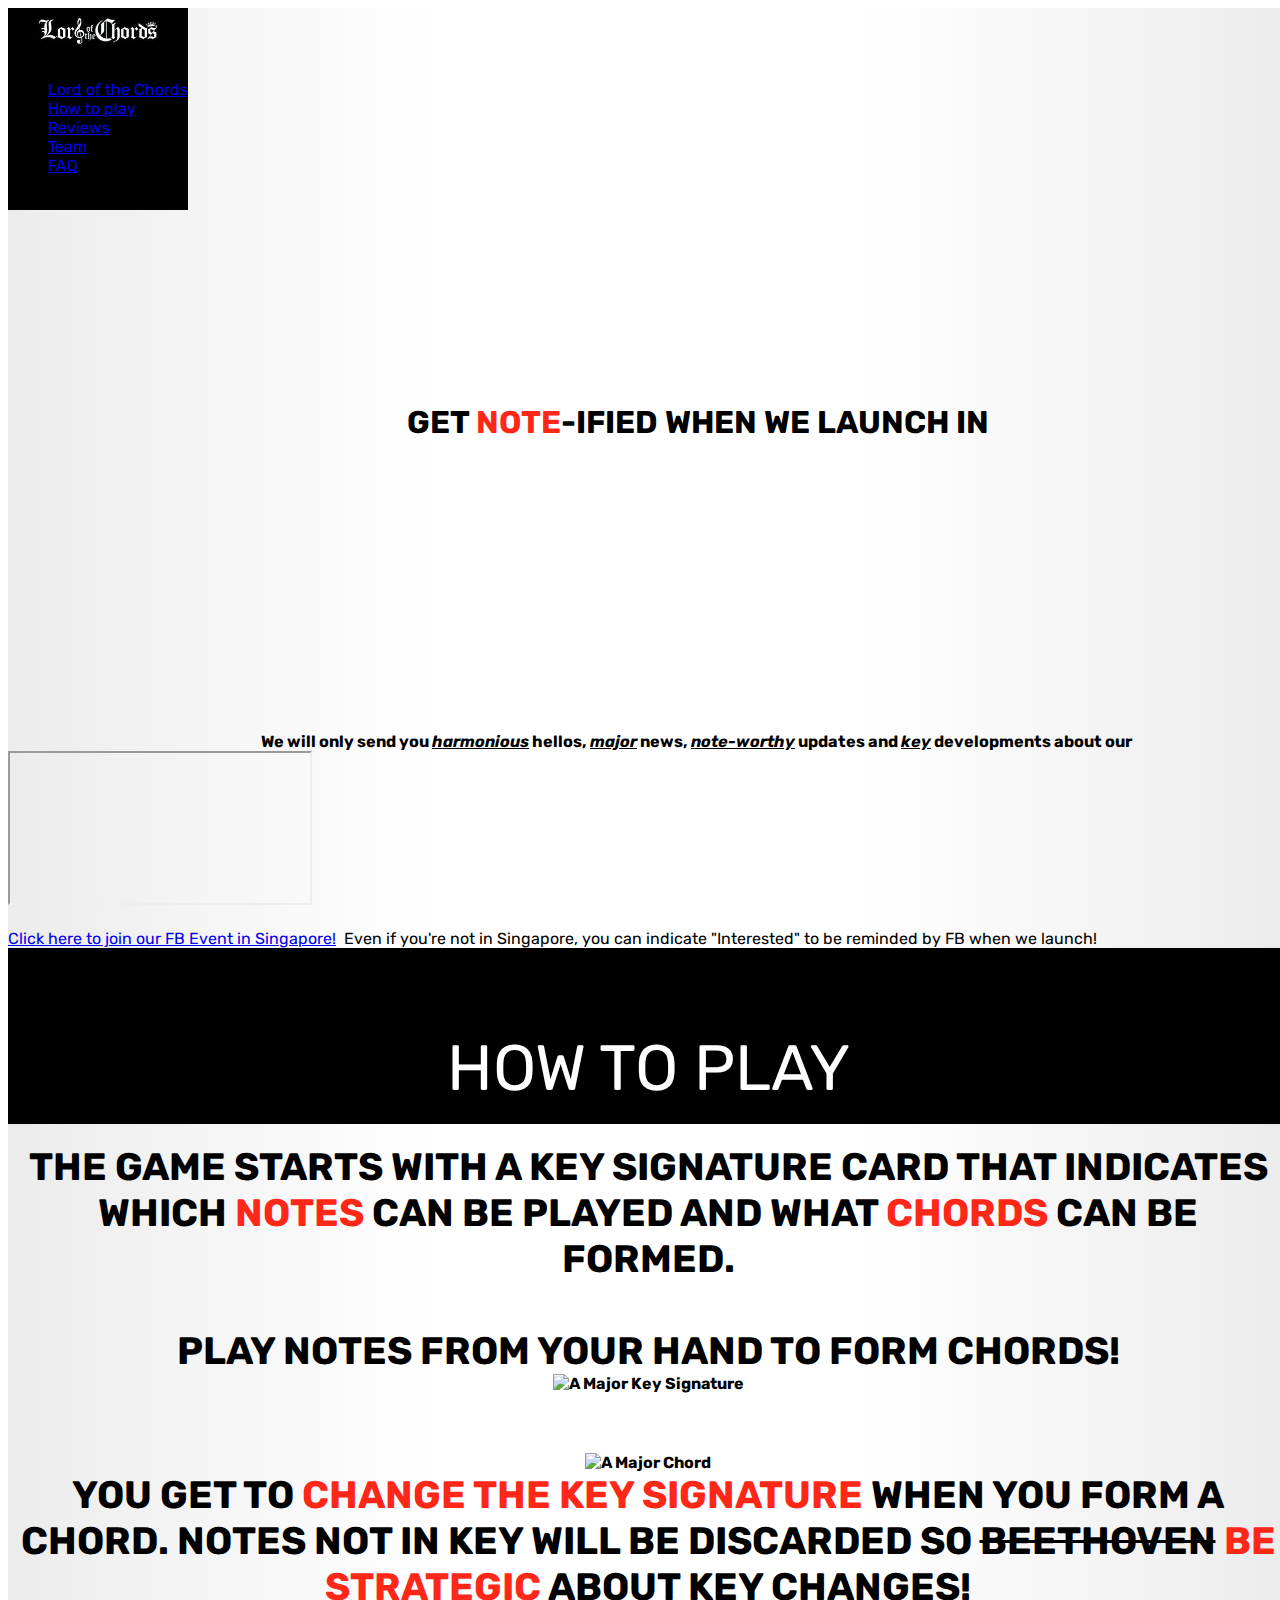
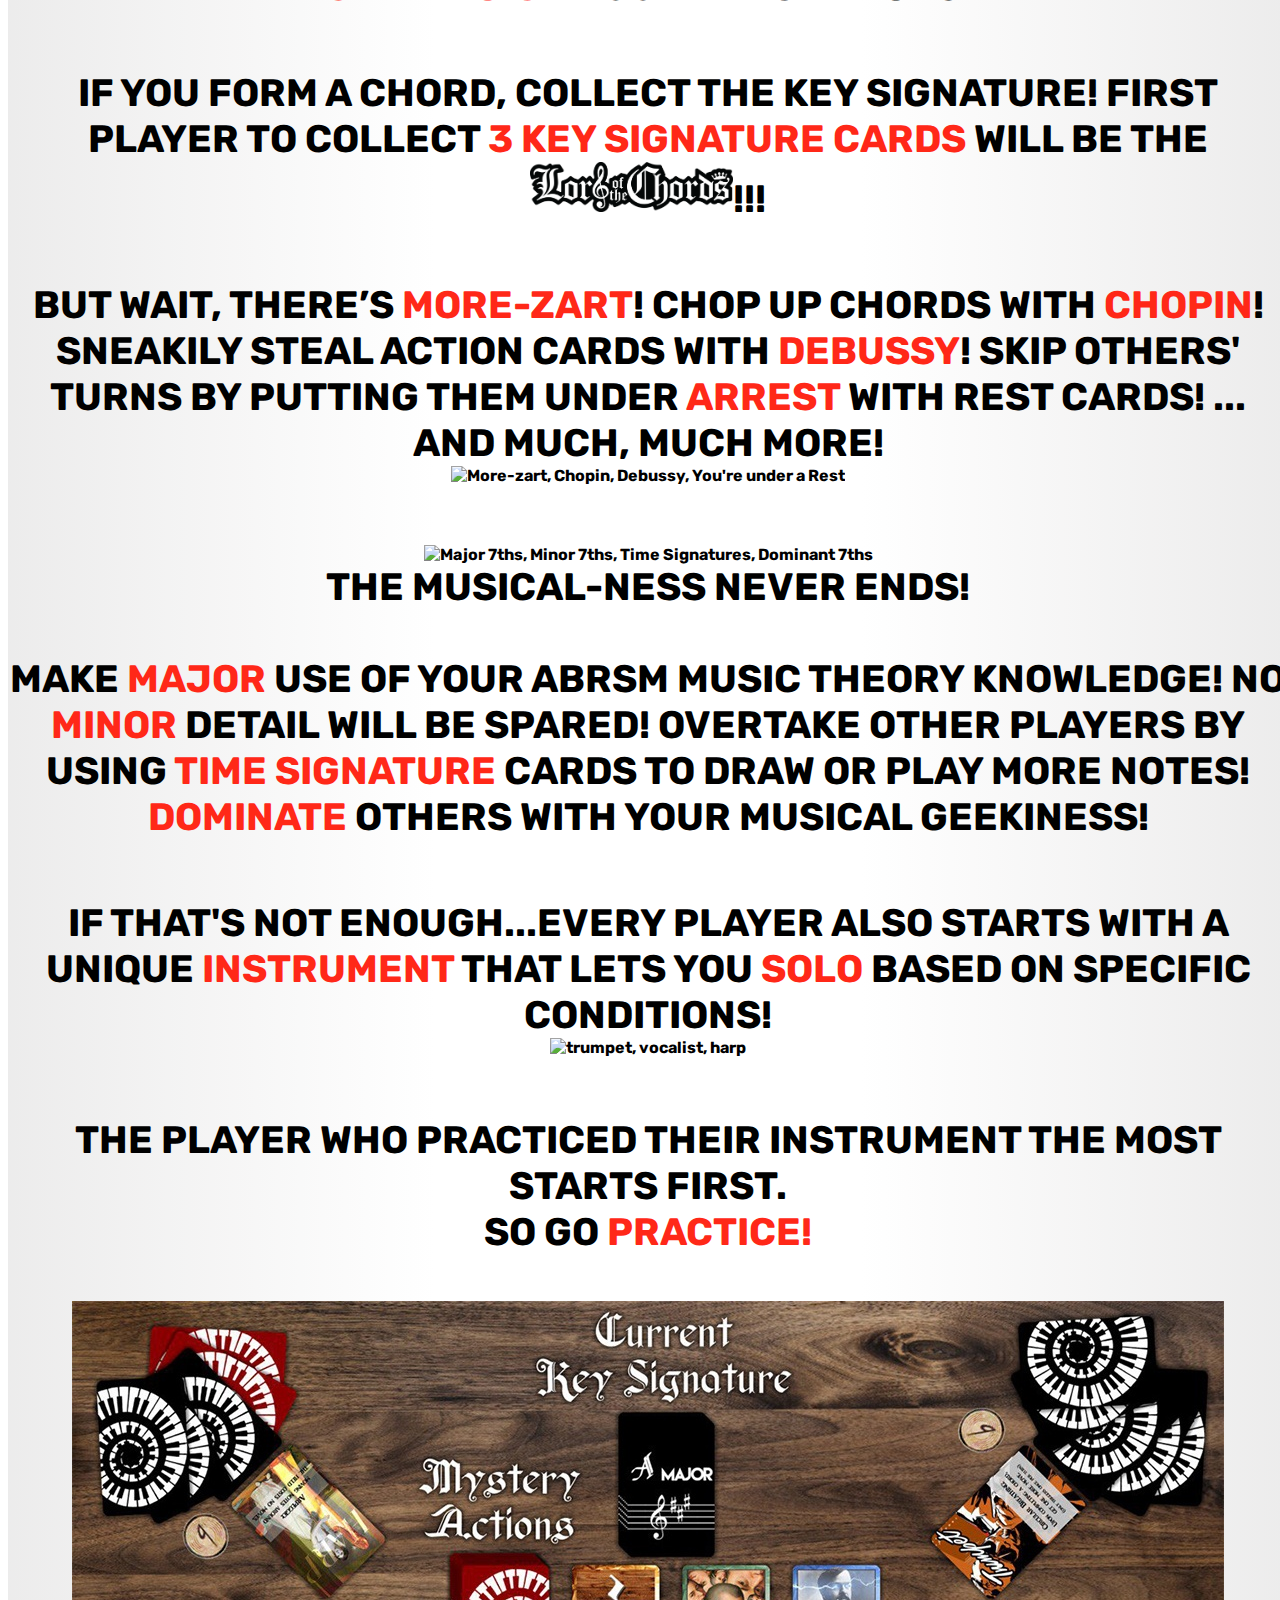
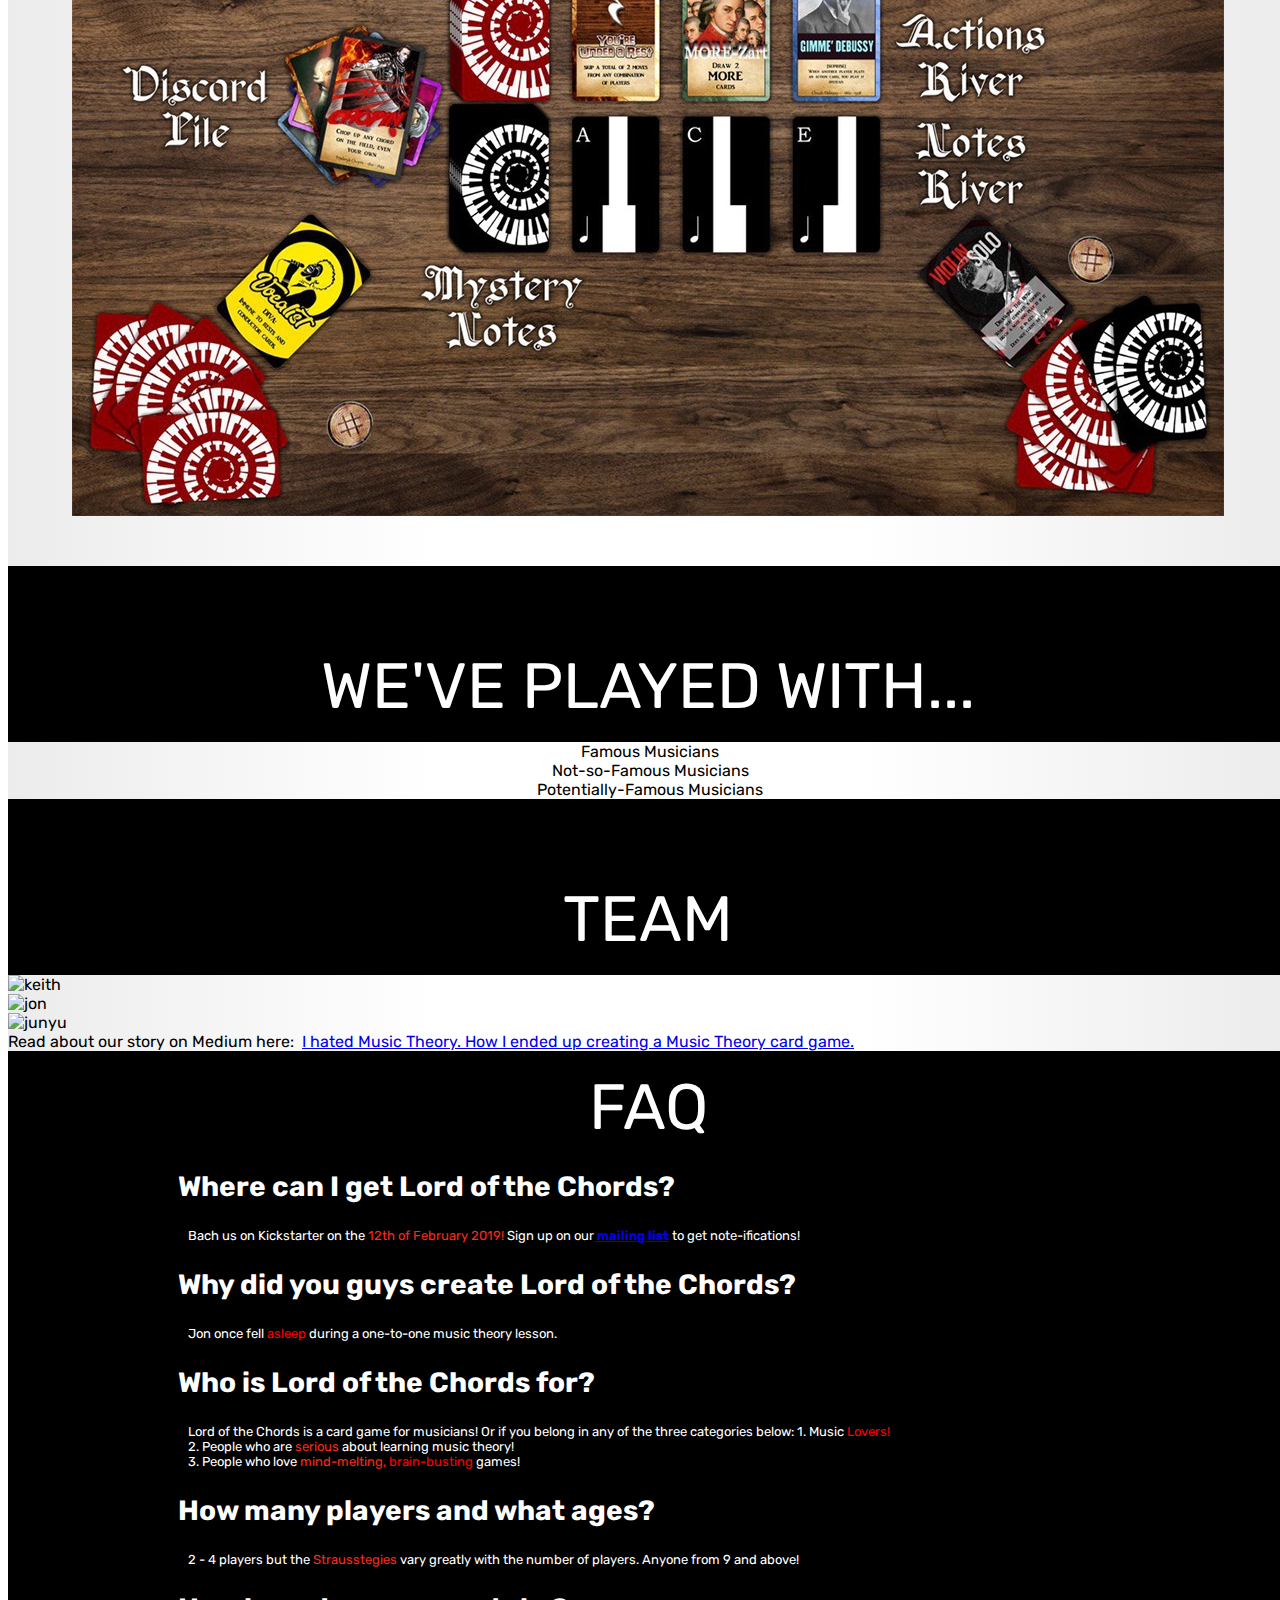
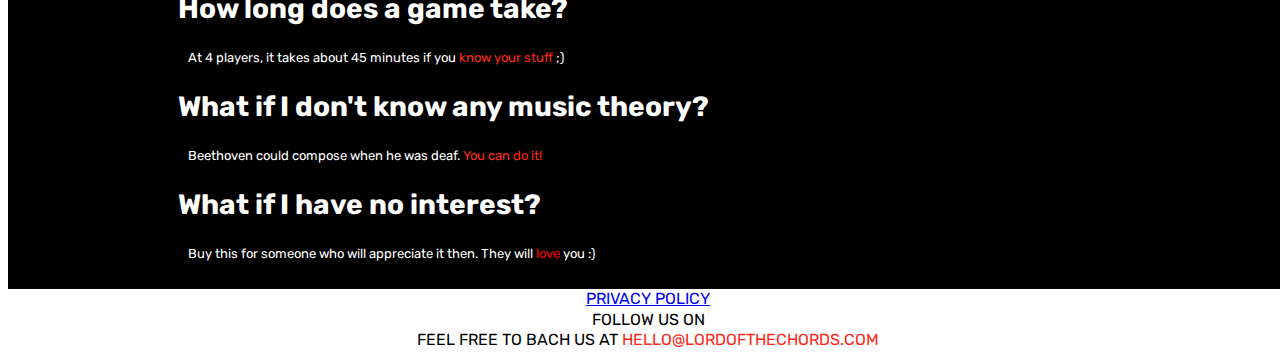
==== landingpage.html @ df42bf95 "reenabled signupform" ====
<!DOCTYPE html>
<html>
    <head>
        <meta charset="utf-8" />
        <meta name="viewport" content="width=device-width, initial-scale=1.0, user-scalable=no">
        <!-- CSS -->
        <link rel="stylesheet" href="https://stackpath.bootstrapcdn.com/bootstrap/4.1.3/css/bootstrap.min.css" integrity="sha384-MCw98/SFnGE8fJT3GXwEOngsV7Zt27NXFoaoApmYm81iuXoPkFOJwJ8ERdknLPMO" crossorigin="anonymous">
        <link type="text/css" rel="stylesheet" href="css/main.css" />
        <link type="text/css" rel="stylesheet" href="css/fa.css" />
        <link href="https://fonts.googleapis.com/css?family=Nunito:300,400|Rubik:400,500" rel="stylesheet">

        <title>Lord of the Chords: The Punniest Music Theory Card Game!</title>
        <meta name="description" CONTENT="Lord of the Chords is the music theory card game musicians play when they're not playing music! Apply real music theory knowledge - stay sharp, and don't fall flat!">
        <meta name="keywords" CONTENT="theory, music, cards, games, kickstarter, funniest, classical, jokes, bach, beethoven, mozart, chopin, debussy">
        <meta name="p:domain_verify" content="a8dcbfca132f4d8a70738dd1c179d3b9"/>
        <link rel="icon" href="images/favicon.png" type="image/png">
        <meta property="og:title" content="Lord of the Chords: The Punniest Music Theory Card Game!">
        <meta property="og:description" content="The music theory card game musicians play when they're not playing music!">
        <meta property="og:image" content="http://lordofthechords.com/images/preview.jpg">
        <meta property="og:url" content="http://www.lordofthechords.com">
        <!-- Google Tag Manager -->
        <script>(function(w,d,s,l,i){w[l]=w[l]||[];w[l].push({'gtm.start':
            new Date().getTime(),event:'gtm.js'});var f=d.getElementsByTagName(s)[0],
            j=d.createElement(s),dl=l!='dataLayer'?'&l='+l:'';j.async=true;j.src=
            'https://www.googletagmanager.com/gtm.js?id='+i+dl;f.parentNode.insertBefore(j,f);
        })(window,document,'script','dataLayer','GTM-54CQBDG');</script>
        <!-- End Google Tag Manager -->
        <!-- Global site tag (gtag.js), (gtag.config), (gtag.config) - Google Analytics -->
        <script async src="https://www.googletagmanager.com/gtag/js?id=UA-129405868-1"></script>
        <script>
            window.dataLayer = window.dataLayer || [];
            function gtag(){dataLayer.push(arguments);}
            gtag('js', new Date());
            gtag('config', 'UA-129405868-1');
            gtag('config', 'AW-777186400');
        </script>
        <!-- Facebook Pixel Code -->
        <script>
            !function(f,b,e,v,n,t,s)
            {if(f.fbq)return;n=f.fbq=function(){n.callMethod?
            n.callMethod.apply(n,arguments):n.queue.push(arguments)};
            if(!f._fbq)f._fbq=n;n.push=n;n.loaded=!0;n.version='2.0';
            n.queue=[];t=b.createElement(e);t.async=!0;
            t.src=v;s=b.getElementsByTagName(e)[0];
            s.parentNode.insertBefore(t,s)}(window,document,'script',
            'https://connect.facebook.net/en_US/fbevents.js');
            fbq('init', '447975599062950'); 
            fbq('track', 'PageView');
        </script>
        <noscript>
            <img height="1" width="1" 
            src="https://www.facebook.com/tr?id=447975599062950&ev=PageView
            &noscript=1"/>
        </noscript>
        <!-- End Facebook Pixel Code -->
        <meta name="google-site-verification" content="jmP3ie9nJ9SFAuAe6KAH78zeIh8YkNtIiQ_838W4dro" />
    </head>

    <body>
        <!-- Google Tag Manager (noscript) -->
        <noscript><iframe src="https://www.googletagmanager.com/ns.html?id=GTM-54CQBDG"
            height="0" width="0" style="display:none;visibility:hidden"></iframe></noscript>
        <!-- End Google Tag Manager (noscript) -->
        <div class="gradient-bg">
            <div class="header-section">
                <div class="container">
                    <nav class="navbar navbar-expand-md fixed-top py-0">
                        <button class="navbar-toggler menu-button" type="button" data-toggle="collapse" data-target="#navbarNav" aria-controls="navbarNav" aria-expanded="false" aria-label="Toggle navigation">
                            <i class="color-white icon-bars navbar-toggler-icon pt-2"></i>
                            <div class="color-gold" style="padding-top:8px;">
                                <img src="images/how-to-play/lotc-horizontal.png" style="height:30px;">
                            </div>
                            <div class="nav-link color-white">
                                <a class="nav-link ml-2 px-0" style="display:inline-flex" href="https://www.facebook.com/lordofthechords"><i class="color-gold icon-facebook-official sm-icon"></i></a>
                                <a class="nav-link px-0" style="display:inline-flex" href="https://www.instagram.com/lordofthechord"><i class="color-gold icon-instagram sm-icon"></i></a>
                            </div>
                        </button>
                        <div class="collapse navbar-collapse" id="navbarNav">
                                <ul class="navbar-nav mr-auto">
                                    <li><a class="nav-link text-white" href="#lotc">Lord of the Chords</a></li>
                                    <li><a class="nav-link text-white" href="#how-to-play">How to play</a></li>
                                    <li><a class="nav-link text-white" href="#reviews">Reviews</a></li>
                                    <li><a class="nav-link text-white" href="#team">Team</a></li>
                                    <li><a class="nav-link text-white" href="#faq">FAQ</a></li>
                                </ul>
                            <div style="display:inline-flex">
                                <a class="nav-link hidden-menu" href="https://www.facebook.com/lordofthechords"><i class="color-gold icon-facebook-official sm-icon"></i></a>
                                <a class="nav-link hidden-menu" href="https://www.instagram.com/lordofthechord"><i class="color-gold icon-instagram sm-icon"></i></a>
                            </div>
                        </div>
                    </nav>
                </div>
            </div>
            
            <div class="wrapper align-center video-blank">
                <img class="video-lead" src="images/signup/BEE-HAYDN-2.png">
            </div>
            <div class="row justify-content-center">
                <div class="col-sm-10 col-md-8 col-lg-6 embed-responsive embed-responsive-16by9">
                    <iframe src="https://www.youtube.com/embed/QwGFJ9cXMXU" frameborder="0" allow="accelerometer; autoplay; encrypted-media; gyroscope; picture-in-picture" allowfullscreen></iframe>
                </div>
            </div>
                <div class="container" id="lotc">
                    <div class="row">
                        <div class="col-sm" style="text-align: center;">
                            <div id="subscribe-title" class="subscribe-title" style="margin-bottom: -30px;">
                                GET <span class="highlight">NOTE</span>-IFIED WHEN WE LAUNCH IN <span id="kickstarter-timer"></span>
                            </div>
                            <div id="embedForm" data-vl-widget="embedForm"></div>
                            <div id="reminder" class="subscribe-desc align-center">
                                We will only send you <span class="emphasis">harmonious</span> hellos, <span class="emphasis">major</span> news, <span class="emphasis">note-worthy</span> updates and <span class="emphasis">key</span> developments about our
                                <img class="img-fluid kickstarter-logo lozad" data-src="images/kickstarter-new-logo.png">
                            </div>
                        </div>
                    </div>
                    <div class="row">
                        <div class="col-sm" id="milestoneWidget" style="display:none">
                            <div class="align-center">
                                <span class="highlight">Carlos Martinez</span> is the current Lord of the Leads at <span class="highlight">295 referrals</span>! 
                            </div>
                            <div class="align-center">
                                <span class="highlight">Henry Windham III</span> is in second place at <span class="highlight">252 referrals</span>! 
                            </div>
                            <!-- <div data-vl-widget="milestoneWidget"></div> -->
                        </div>
                    </div>
                </div>
                <div class="row justify-content-center">
                    <div class="col-sm-10 col-md-8 col-lg-6 embed-responsive embed-responsive-16by9 reaction-video">
                        <iframe src="https://www.youtube.com/embed/QGzl1Olyv5Y" allow="accelerometer; autoplay; encrypted-media; gyroscope; picture-in-picture" allowfullscreen></iframe>
                    </div>
                </div>
                <div class="updates row wrapper px-3 justify-content-center">
                    <a href="https://www.facebook.com/events/368866170509548/">Click here to join our FB Event in Singapore!</a> &nbsp;Even if you're not in Singapore, you can indicate "Interested" to be reminded by FB when we launch!
                </div>
            <div class="container-fluid  align-center px-0" id="how-to-play">
                <div class="section">
                    <p class="p-main text-center color-white">
                        HOW TO PLAY
                    </p>
                </div>
                <div class="wrapper">
                    <div class="how-to-play row align-items-center">
                        <div class="col-sm-5 offset-sm-1 how-to-play-text-left text-right">
                            The game starts with a Key Signature card that indicates which <span class="highlight">notes</span> can be played and what <span class="highlight">chords</span> can be formed. <br><br>Play notes from your hand to form chords!
                        </div>
                        <div class="col-sm-3 how-to-play-image-right">
                            <img class="img-fluid lozad" data-src="images/how-to-play/amajor.png" alt=" A Major Key Signature">
                        </div>                        
                    </div>

                    <div class="how-to-play row align-items-center">                  
                        <div class="col-sm-5 offset-sm-1 how-to-play-image-left">
                            <img class="img-fluid lozad" data-src="images/how-to-play/amajorchord.png" alt="A Major Chord">
                        </div>
                        <div class="col-sm-5 how-to-play-text-right text-left">
                            You get to <span class="highlight">change the Key Signature</span> when you form a chord. Notes not in key will be discarded so <s>beethoven</s> <span class="highlight">be strategic</span> about Key changes!
                        </div>
                    </div>

                    <div class="how-to-play row align-items-center">                     
                        <div class="col-sm-8 how-to-play-text-center offset-sm-2">
                            If you form a chord, collect the Key signature! First player to collect <span class="highlight">3 Key Signature Cards</span> will be the <img class="img-fluid" src="images/how-to-play/lotc-horizontal.png" style="height:50px;" alt="Lord of the Chords">!!!
                        </div>
                    </div>

                    <div class="how-to-play row align-items-center">
                        <div class="col-sm-5 offset-sm-1 how-to-play-text-left text-right">
                            But wait, there’s <span class="highlight">more-zart</span>!
                            Chop up chords with <span class="highlight">Chopin</span>!
                            Sneakily steal action cards with <span class="highlight">Debussy</span>!
                            Skip others' turns by putting them under <span class="highlight">arrest</span> with Rest cards!
                            ... and much, much more!
                        </div>                        
                        <div class="col-sm-4 px-0 how-to-play-image-right">
                            <img class="img-fluid lozad" data-src="images/how-to-play/punny_actions.png" alt="More-zart, Chopin, Debussy, You're under a Rest">
                        </div>
                    </div>
                        
                    <div class="how-to-play row align-items-center">
                        <div class="col-sm-5 offset-sm-1 how-to-play-image-left">
                            <img class="img-fluid lozad" data-src="images/how-to-play/chordsteals_timesignatures.png" alt="Major 7ths, Minor 7ths, Time Signatures, Dominant 7ths">
                        </div>
                        <div class="col-sm-5 how-to-play-text-right text-left">
                            The musical-ness never ends! 
                            <br><br> 
                            Make <span class="highlight">Major</span> use of your ABRSM Music Theory knowledge!
                            No <span class="highlight">minor</span> detail will be spared!
                            Overtake other players by using <span class="highlight">Time Signature</span> cards to draw or play more Notes!
                            <span class="highlight">Dominate</span> others with your musical geekiness!
                        </div>                        
                    </div>
                    <div class="how-to-play row align-items-center">                     
                        <div class="col-sm-5 offset-sm-1 how-to-play-text-left text-right">
                            If that's not enough...every player also starts with a unique <span class="highlight">Instrument</span> that lets you <span class="highlight">solo</span> based on specific conditions!
                        </div>                       
                        <div class="col-sm-4 px-0 how-to-play-image-right">
                            <img class="img-fluid lozad" data-src="images/how-to-play/instruments.png" alt="trumpet, vocalist, harp">
                        </div>
                    </div>   
                    <div class="how-to-play row align-items-center">                     
                        <div class="col-sm-8 how-to-play-text-center offset-sm-2">
                            The player who practiced their instrument the most starts first.
                            <br>
                            So go <span class="highlight">PRACTICE!</span>
                            <br>
                            <br>
                            <img class="img-fluid" src="images/how-to-play/setup.jpg" alt="setup">
                        </div>
                    </div>    
                </div>
            </div>

            
            <div class="section align-center px-0" id="reviews">
                <p class="p-main text-center color-white">
                    WE'VE PLAYED WITH...
                </p>
            </div>
            <div class="wrapper">
                <div class="card-group" style="text-align: center;">
                    <div class="card">
                        <img class="card-img-top lozad" style="height:90%" data-src="images/social-proof/social-proof-af.gif">
                        <span style="margin-bottom:0;">Famous Musicians</span>
                    </div>
                    <div class="card">
                        <img class="card-img-top lozad" style="height:90%" data-src="images/social-proof/gaming-conventions.gif">
                        <span style="margin-bottom:0;">Not-so-Famous Musicians</span>
                    </div>
                    <div class="card">
                        <img class="card-img-top lozad" style="height:90%" data-src="images/social-proof/kids.gif">
                        <span style="margin-bottom:0;">Potentially-Famous Musicians</span>
                    </div>
                </div>
            </div>   
            <div class="container-fluid align-center color-white px-0" id="team">
                <div class="section">
                    <p class="p-main text-center">
                        TEAM
                    </p>
                </div>
            </div>
            <div class="wrapper row justify-content-sm-center px-3">
                <div class="col-sm-3 team-members">
                    <img class="img-fluid lozad" data-src="images/team/keith.png" alt="keith">
                </div>
                <div class="col-sm-3 team-members">
                    <img class="img-fluid lozad" data-src="images/team/jon.png" alt="jon">
                </div>
                <div class="col-sm-3 team-members">
                    <img class="img-fluid lozad" data-src="images/team/junyu.png" alt="junyu">
                </div>
            </div>
            <div class="updates wrapper row justify-content-sm-center px-3">
                Read about our story on Medium here: &nbsp;<a href="https://medium.com/@jonathanng/i-hated-music-theory-how-i-ended-up-creating-a-music-theory-card-game-musicians-love-ee857ea3c16d">I hated Music Theory. How I ended up creating a Music Theory card game.</a>
            </div>
            <div class="section color-white px-0" id="faq">
                <style>
                    @media only screen and (max-width: 750px) {
                        .collapse-icon {
                            display: none;
                        }
                    }
                </style>
                <div class="p-main align-center">FAQ</div>
                <div class="container wrapper">
                    <div style="border: 0px solid #ED4545;">
                        <div class="row faq-collapsible" style="margin:10px">
                            <h3 style="margin:0;">Where can I get Lord of the Chords?</h3>
                            <!-- <h3 class="collapse-icon">+</h3> -->                        
                        </div>
                        <div class="faqAnswer" style="margin:10px;">
                            Bach us on Kickstarter on the <span class="highlight">12th of February 2019! </span>Sign up on our<a style="font-weight:bold" href=#lotc> mailing list</a> to get note-ifications!
                        </div>
                    </div>
                    <div style="border: 0px solid #ED4545;">
                        <div class="row faq-collapsible" style="margin:10px">
                            <h3 style="margin:0;">Why did you guys create Lord of the Chords?</h3>
                            <!-- <h3 class="collapse-icon">+</h3> -->
                        </div>
                        <div class="faqAnswer" style="margin:10px;">
                            Jon once fell <span style="color: red">asleep</span> during a one-to-one music theory lesson.
                        </div>
                    </div>
                    <div style="border: 0px solid #ED4545;">
                        <div class="row faq-collapsible" style="margin:10px">
                            <h3 style="margin:0;">Who is Lord of the Chords for?</h3>
                            <!-- <h3 class="collapse-icon">+</h3> -->
                        </div>
                        <div class="faqAnswer" style="margin:10px;">
                            Lord of the Chords is a card game for musicians! Or if you belong in any of the three categories below:
                            1. Music <span style="color: red">Lovers!</span>
                                <br>
                            2. People who are <span class="highlight">serious</span> about learning music theory!
                                <br>
                            3. People who love <span class="highlight">mind-melting,</span> <span style="color:red">brain-busting</span> games!
                        </div>
                    </div>
                    <div style="border: 0px solid #ED4545;">
                        <div class="row faq-collapsible" style="margin:10px">
                            <h3 style="margin:0;">How many players and what ages?</h3>
                            <!-- <h3 class="collapse-icon">+</h3> -->                        
                        </div>
                        <div class="faqAnswer" style="margin:10px;">
                            2 - 4 players but the <span class="highlight">Strausstegies</span> vary greatly with the number of players. Anyone from 9 and above!
                        </div>
                    </div>
                    <div style="border: 0px solid #ED4545;">
                        <div class="row faq-collapsible" style="margin:10px">
                            <h3 style="margin:0;">How long does a game take?</h3>
                            <!-- <h3 class="collapse-icon">+</h3> -->                        
                        </div>
                        <div class="faqAnswer" style="margin:10px;">
                            At 4 players, it takes about 45 minutes if you <span class="highlight">know your stuff</span> ;)
                        </div>
                    </div>
                    <div style="border: 0px solid #ED4545;">
                        <div class="row faq-collapsible" style="margin:10px">
                            <h3 style="margin:0;">What if I don't know any music theory?</h3>
                            <!-- <h3 class="one columns collapse-icon">+</h3> -->
                        </div>
                        <div class="faqAnswer" style="margin:10px;">
                            <p style="margin:0px;">Beethoven could compose when he was deaf. <span class="highlight">You can do it!</span></p>
                        </div>
                    </div>
                    <div style="border: 0px solid #ED4545;">
                        <div class="row faq-collapsible" style="margin:10px">
                            <h3 style="margin:0;">What if I have no interest?</h3>
                            <!-- <h3 class="collapse-icon">+</h3> -->
                        </div>
                        <div class="faqAnswer" style="margin:10px;">
                            Buy this for someone who will appreciate it then. They will <span style="color: red">love</span> you :)
                        </div>
                    </div>

                </div>
            </div>
            <div class="footer py-2">
                    <div class="color-black footer-content">
                        <a href="/privacy.html">Privacy Policy</a>
                        <br>
                        Follow us on 
                        <a href="https://www.facebook.com/lordofthechords"><i class="color-gold icon-facebook-official" style="font-size: large"></i></a>
                        <a href="https://www.instagram.com/lordofthechord"><i class="color-gold icon-instagram" style="font-size: large"></i></a>
                        <br>
                        Feel free to Bach us at <span class="highlight">hello@lordofthechords.com</span>
                    </div>
                    <div class="clear"></div>
            </div>
        </div>
        
        <script src="https://code.jquery.com/jquery-3.3.1.min.js"
        integrity="sha256-FgpCb/KJQlLNfOu91ta32o/NMZxltwRo8QtmkMRdAu8="
        crossorigin="anonymous"></script>
        <script src="https://cdnjs.cloudflare.com/ajax/libs/popper.js/1.14.3/umd/popper.min.js" integrity="sha384-ZMP7rVo3mIykV+2+9J3UJ46jBk0WLaUAdn689aCwoqbBJiSnjAK/l8WvCWPIPm49" crossorigin="anonymous"></script>
        <script src="https://stackpath.bootstrapcdn.com/bootstrap/4.1.3/js/bootstrap.min.js" integrity="sha384-ChfqqxuZUCnJSK3+MXmPNIyE6ZbWh2IMqE241rYiqJxyMiZ6OW/JmZQ5stwEULTy" crossorigin="anonymous"></script>
        <!-- lozadload images -->
        <script type="text/javascript" src="js/lozad.min.js"></script>
        <script type="text/javascript">
            // Initialize library to lazy load images
            var observer = lozad('.lozad', {
                threshold: 0.1,
                load: function(el) {
                    el.src = el.getAttribute("data-src");
                    el.onload = function() {
                    }
                }
            })
        
            observer.observe()
        </script>
        <script src="js/main.js"></script>
        <!-- <script>!function(){var a=window.VL=window.VL||{};return a.instances=a.instances||{},a.invoked?void(window.console&&console.error&&console.error("VL snippet loaded twice.")):(a.invoked=!0,void(a.load=function(b,c,d){var e={};e.publicToken=b,e.config=c||{};var f=document.createElement("script");f.type="text/javascript",f.id="vrlps-js",f.defer=!0,f.src="https://app.viral-loops.com/client/vl/vl.min.js";var g=document.getElementsByTagName("script")[0];return g.parentNode.insertBefore(f,g),f.onload=function(){a.setup(e),a.instances[b]=e},e.identify=e.identify||function(a,b){e.afterLoad={identify:{userData:a,cb:b}}},e.pendingEvents=[],e.track=e.track||function(a,b){e.pendingEvents.push({event:a,cb:b})},e.pendingHooks=[],e.addHook=e.addHook||function(a,b){e.pendingHooks.push({name:a,cb:b})},e.$=e.$||function(a){e.pendingHooks.push({name:"ready",cb:a})},e}))}();var campaign=VL.load("Psd_b9HY_VAVdIfCLblhcjZbKV8",{autoLoadWidgets:!0});</script> -->
    </body>
</html>
---- css/main.css ----
body {
	overflow-x: hidden;
	width: 100%;
	-webkit-box-sizing: border-box;
	   -moz-box-sizing: border-box;
			box-sizing: border-box;
	font-family: "Futura Md BT Medium", "Rubik", Arial, sans-serif;; 
}

/*---- Fonts ----*/
@font-face {
	font-family: 'Futura Md BT Medium';
	font-style: normal;
	font-weight: normal;
	src: local('Futura Md BT Medium'), url('fonts/futura_medium_bt-webfont.woff') format('woff');
}
/*---- Layout ----*/

.float-left {
	float:left;
}

.float-right {
	float:right;
}

.clear {
	clear:both;
}

/*---- Styles ----*/

h1 {
	font-size:60px;
}

.p-main {
	font-size:5vw;
	margin-bottom:0;
}

.align-center {
	text-align:center;
}

.color-white {
	color:#fff;
}

.highlight {
	color: #ff2818;
}

.emphasis {
	font-style: italic;
	text-decoration: underline;
}

.color-gold{
	color: #ffdb00;
}

.color-black {
	color:black;
}

.bkg-theme {
	background: black;
}

.border-theme {
	border:1px solid #ED4545;
}

.section {
	padding-top:2vh;
	padding-bottom:2vh;
	background:black;
}

/*---- Menu ----*/

.navbar{
	background: black;
}
.menu-button{
	display: contents;
}

.sm-icon{
	font-size:large;
}

#kickstarter-timer{
	color: #ff2818;
}

/*---- Header ----*/


.p2 {
	font-size:24px;
	font-weight: 600;
}

.p3 {
	font-size:20px;
	font-weight: 500;
}
.header-section{
	display: inline-flex;
}


#lotc{
	position: relative;
	max-width: 100%;
	max-height:100%;
	min-height: 95%;
	padding-left: 50px !important;
	padding-right: 50px !important;
	width: 100%;
	right: 0;
	border-radius: 0px;
}

.video-lead{
	width:50%;
	margin-bottom:-30px;
	margin-top:-10px;
	display:none;
}

.video-blank{
	padding-bottom:40px;
}

.reaction-video{
	margin-bottom: 20px;
}

/*---- Signup Form ----*/
.new-line{
	display:none;
}

#embedForm{
	height: 320px;
}

.validate{
	padding-bottom:0px !important;
}

#mc_embed_signup .button:hover{
	background: black !important;
	color: #ffdb00 !important;
}

#mc_embed_signup label{
	color: black;
	padding-bottom: 0;
}

#mc_embed_signup .mc-field-group{
	padding-bottom:0 !important;
	min-height: 0 !important;
}

.subscribe-title{
	font-size:3.5vh;
	color: black;
	font-weight: bold;
}

.subscribe-desc{
	font-size: 1.8vh;
	font-weight: bold;
}

.email {
	display: inline-flex !important;
	font-size: large !important;
	margin: 3vh 0 0 0 !important;
	width: 75% !important;
	min-height:40px !important;
}

.mce_inline_error{
	margin:0 !important;
	background: white !important;
	color:red !important;
}

.kickstarter-logo{
	width:auto;
	height:1.8vh;
}

.subscribe-button{
	height: 10vh !important;
	white-space: normal !important;
	line-height: 26px !important;
	background: #ffdb00 !important;
	margin-top: 3vh !important;
	width: 75% !important;
	font-weight: bold;
	color: black !important;
	font-size: 3.5vh !important;
	box-shadow: 4px 3px 5px 0px grey !important;
}

/*---- Quotes ----*/
.quotes-img{
	height:100px;
}

/*---- How to play ----*/

/* container */
.gradient-bg{
	background-image: linear-gradient(to right, 
							#cdcccc60,
							rgb(255, 255, 255), 
							rgb(255, 255, 255), 
							#cdcccc60
						);
}
.wrapper{
	max-width:1366px;
	margin-left:auto;
	margin-right:auto;
}
.how-to-play{
	background: transparent;
	margin-top:20px;
	font-weight: bold;
	padding-bottom:40px;
}
.how-to-play-text-left{
	color: black;
	text-transform: uppercase;
	font-size: 3vw;
}

.how-to-play-text-right{
	color: black;
	text-transform: uppercase;
	font-size: 3vw;
}

.how-to-play-text-center{
	color: black;
	text-transform: uppercase;
	font-size: 3vw;
}

/* Social Proof */

/*---- FAQ ----*/

#faq .container {
	max-width:1000px;
}

#faq p{
	margin-bottom:40px;
}

#faq h3 {
	font-size:28px;
}
.faq-collapsible h3 {
	padding: 15px 20px;
}
/* .faq-collapsible:hover{
	cursor: pointer;
	background-color:darkgray;
} */

.faqAnswer{
	/* display: none; */
	padding-left:30px;
	font-size: 13px;
}

/*---- footer ----*/

.footer {
	background:white;
}


.footer-content {
	bottom:14px;
	font-size:16px;
	text-transform:uppercase;
	text-decoration:none;
	text-align:center;
	left:16px;
}

/*---- Responsive ----*/

@media screen and (max-width:1250px) {

}

@media screen and (max-width:1024px) {

	/* #lotc{
		background: rgba(255, 255, 255);
		position: absolute;
		top: 15%;
		width: 23%;
		right:4%;
		border-radius: 25px;
	} */
	

	h1 {
		font-size:40px;
	}

	.p2 {
		font-size:20px;
	}

	button.tablink {
		font-size:16px;
	}

}

@media screen and (max-width:768px) {


	.new-line{
		display:block;
	}
	
	.video-blank{
		padding:0;
	}

	#lotc{
		position: relative;
		max-width: 100%;
		max-height:100%;
		min-height: 95%;
		padding-left: 50px !important;
		padding-right: 50px !important;
		width: 100%;
		right: 0;
		border-radius: 0px;
	}
	.header-section {
		text-align:center;
	}

	.header-text {
		margin-top:50px;
	}

	.header-section .button {
		width:100%;
	}
	
	.video-lead{
		width:65%;
		display:inline-flex;
	}

	.hidden-menu{
		display:none !important;
	}
	.subscribe-title{
		font-size:5.5vw;
	}

	.subscribe-button{
		font-size: 5.5vw !important;
	}
}

@media screen and (max-width:705px) {
	
}

@media screen and (max-width:657px) {
	
	.menu-icon {
		color: white !important;
		display:inherit;
		float:left;
	}

	.menu {
		background:black;
		padding-top:0px;
		margin-top:22px;
		box-shadow:0px 4px 10px rgba(0,0,0,0.2);
		display:none;
	} 

	.menu.show {
		display:inherit;
	}

	.menu li {
		width:90%;
		height:50px;
		text-align:left;
		margin:0;
	}

	.menu li a {
		color:white;
		line-height:50px;
	}

	.subscribe-button{
		width:100% !important;
	}
	.email{
		width:100% !important;
	}

}

@media screen and (max-width:575px) {

	.video-lead{
		width:100%;
	}

	.how-to-play-text-left{
		padding-left: 15vw;
		width: 50%;
	}

	.how-to-play-image-right{
		background: transparent;
		width:35%;
		/* margin-right: auto;
		margin-left: auto; */
	}

	.how-to-play-text-right{
		padding-right: 15vw;
		width: 50%;
	}

	.how-to-play-image-left{
		background: transparent;
		width:40%;
		margin-left: auto;
	}

	.how-to-play-text-center{
		background: transparent;
		width:80%;
		margin-left: auto;
		margin-right: auto;
	}

	.team-members{
		width: 33%;
	}
}

@media screen and (max-width:550px) {

	.header-section {
		width:100%;
		box-sizing: border-box;
	}

	h2 {
		font-size:28px;
	}

	.section {
		background: black;
	}

	#faq h3 {
		font-size:22px;
		line-height:40px;
	}

	.footer {
		height:inherit;
	}

}

@media screen and (max-width:465px) {

	#embedForm{
		height: 400px;
	}

	.subscribe-button{
		white-space: normal !important;
		line-height: 26px !important;
		width: 100% !important;
	}
	.email {
		font-size:medium !important;
		width:100% !important;
	}

	.sm-icon{
		font-size:medium;
	}
}

@media screen and (max-width:360px) {
	#embedForm{
		height: 475px;
	}
}
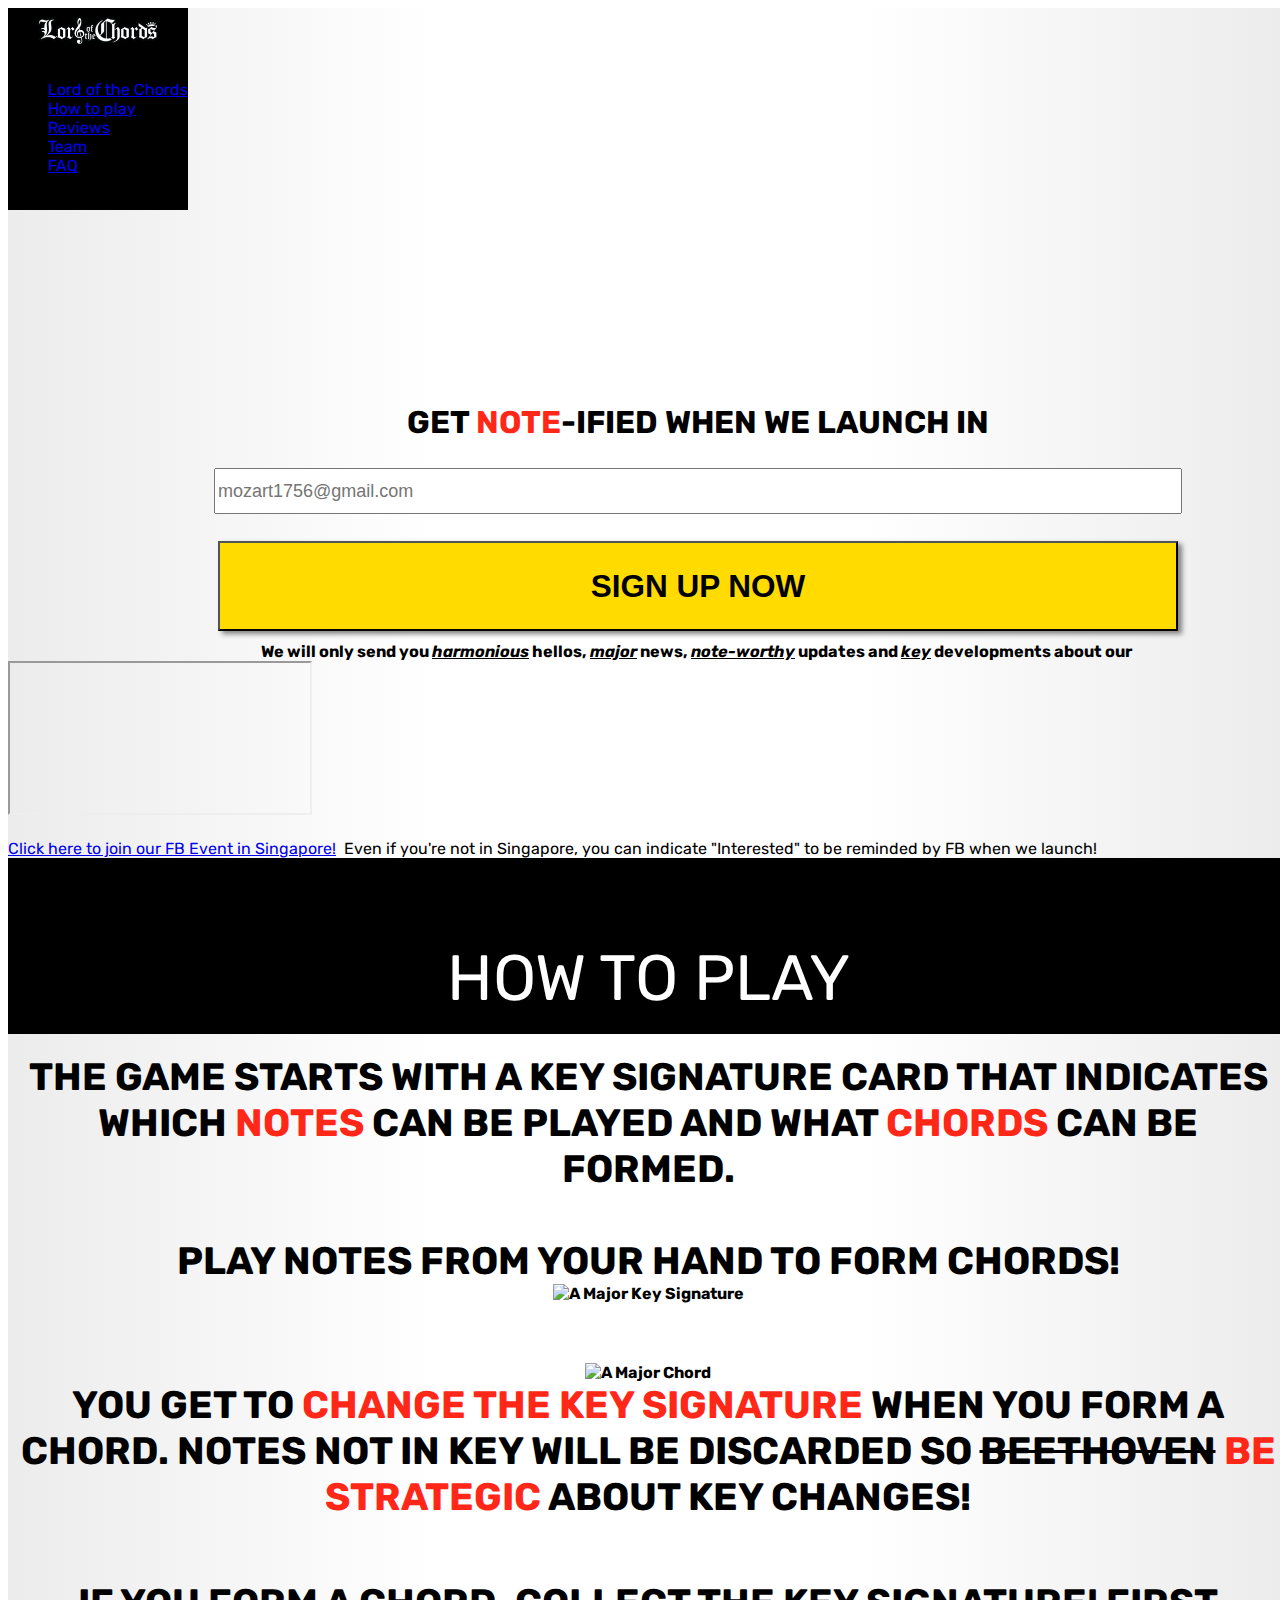
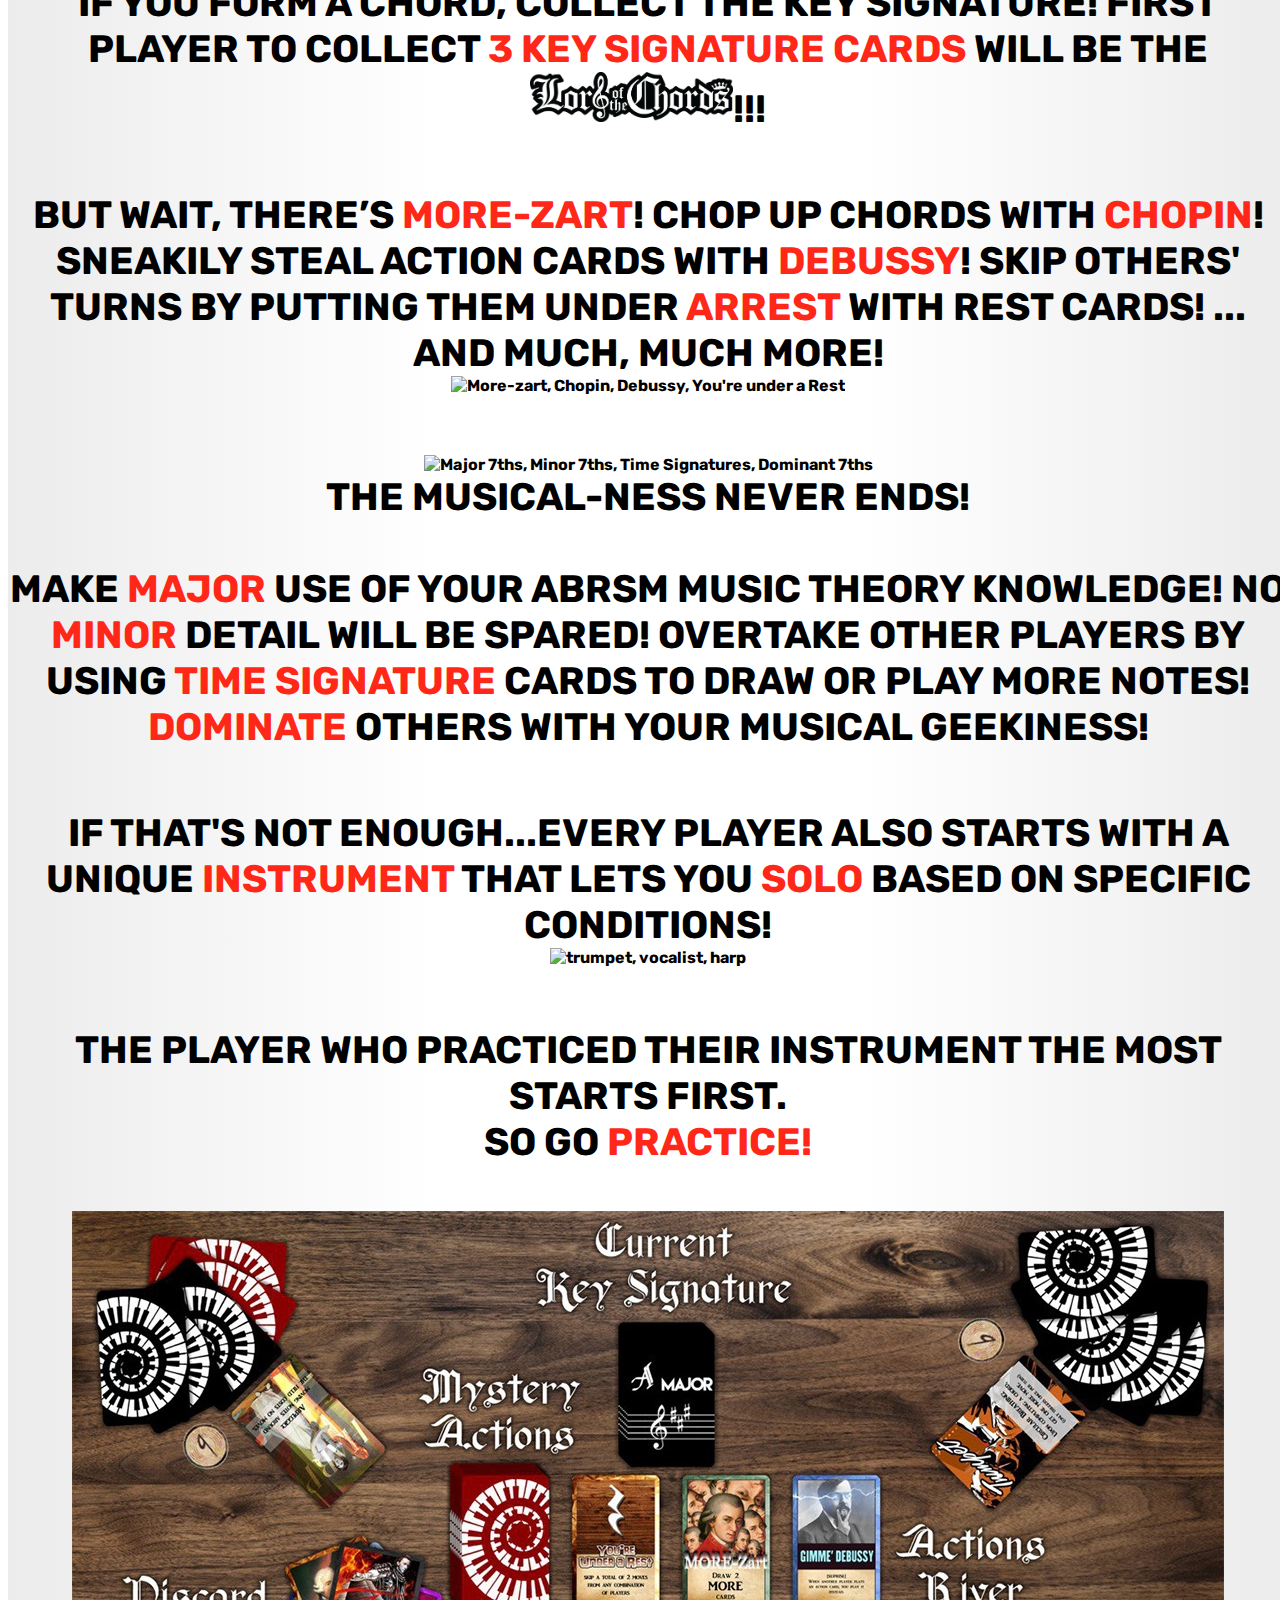
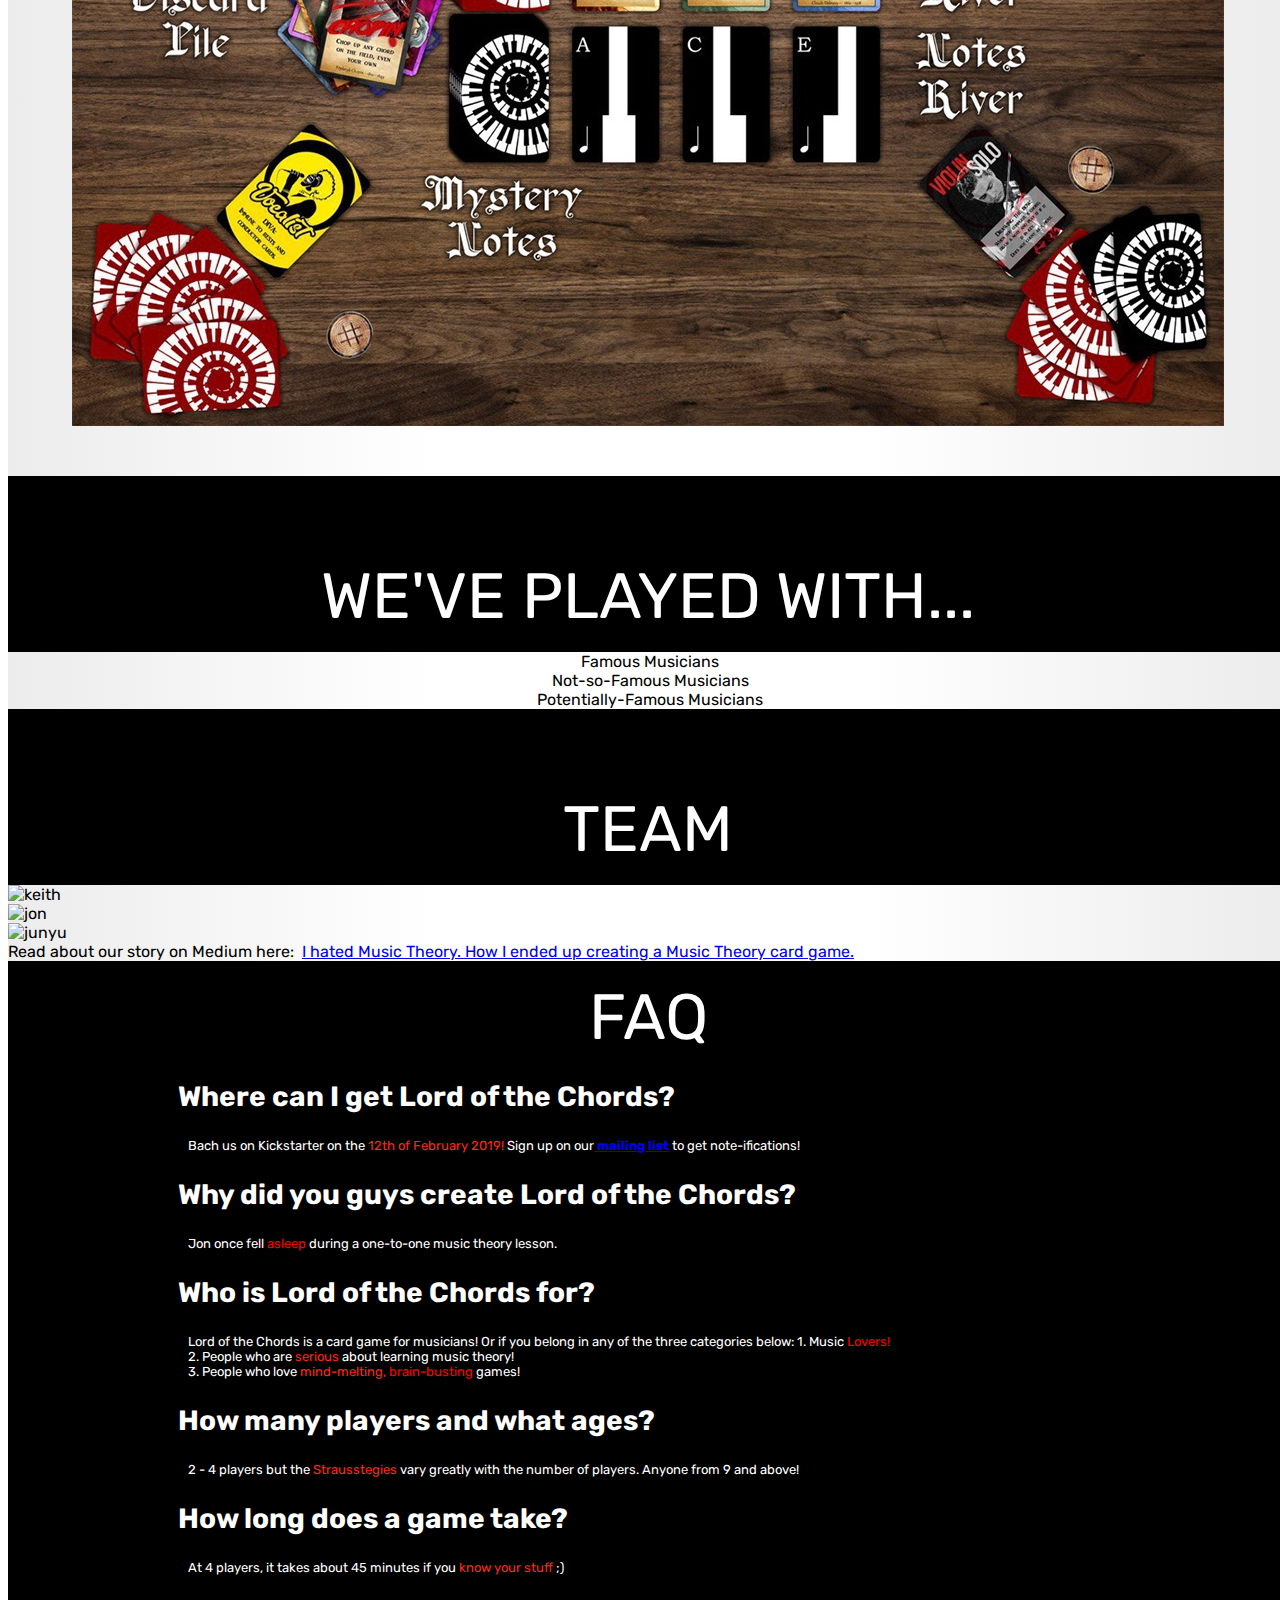
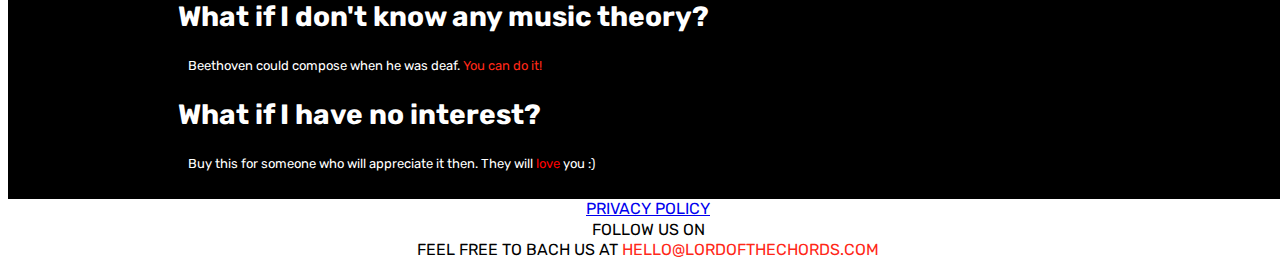
==== commit 4cc81dd1: "revived old landing page with mailchimp form" ====
--- a/landingpage.html
+++ b/landingpage.html
@@ -102,12 +102,37 @@
             </div>
                 <div class="container" id="lotc">
                     <div class="row">
-                        <div class="col-sm" style="text-align: center;">
-                            <div id="subscribe-title" class="subscribe-title" style="margin-bottom: -30px;">
+                        <div class="col-sm pb-3" style="text-align: center;">
+                            <!-- <div id="subscribe-title" class="subscribe-title" style="margin-bottom: -30px;">
                                 GET <span class="highlight">NOTE</span>-IFIED WHEN WE LAUNCH IN <span id="kickstarter-timer"></span>
-                            </div>
-                            <div id="embedForm" data-vl-widget="embedForm"></div>
-                            <div id="reminder" class="subscribe-desc align-center">
+                            </div> -->
+                            <!--  Mailchimp Signup Form -->
+                            <div id="mc_embed_signup">
+                                <form action="https://lordofthechords.us19.list-manage.com/subscribe/post?u=6b7e4a798687d13a13ac848d5&amp;id=a7ac4d90f8" method="post" id="mc-embedded-subscribe-form" name="mc-embedded-subscribe-form" class="validate" target="_blank" novalidate>
+                                    <div id="mc_embed_signup_scroll" class="align-center">
+                                        <div id="subscribe-title" class="subscribe-title">
+                                            GET <span class="highlight">NOTE</span>-IFIED WHEN WE LAUNCH IN <span id="kickstarter-timer"></span>
+                                        </div>
+                                        <!-- <div class="mc-field-group">
+                                            <input type="text" value="" name="FNAME" class="required name" id="mce-FNAME" placeholder = "Wolfgang Amadeus Mozart">
+                                        </div> -->
+                                        <div class="mc-field-group">
+                                            <input type="email" value="" name="EMAIL" class="email" id="mce-EMAIL" placeholder = "mozart1756@gmail.com" required>
+                                        </div>
+                                        <div id="mce-responses" class="clear">
+                                        <div class="response" id="mce-error-response" style="display:none"></div>
+                                        <div class="response" id="mce-success-response" style="display:none"></div>
+                                        </div> 
+                                        <!-- real people should not fill this in and expect good things - do not remove this or risk form bot signups -->
+                                        <div style="position: absolute; left: -5000px;" aria-hidden="true"><input type="text" name="b_6b7e4a798687d13a13ac848d5_a7ac4d90f8" tabindex="-1" value=""></div>
+                                        <button class= "button subscribe-button border" type="submit" name="subscribe" id="mc-embedded-subscribe">
+                                            <span> SIGN UP NOW</span>
+                                        </button>
+                                    </div>
+                                </form>
+                            </div>
+                            <!-- <div id="embedForm" data-vl-widget="embedForm"></div> -->
+                            <div id="reminder" class="subscribe-desc align-center" style="margin-top:10px">
                                 We will only send you <span class="emphasis">harmonious</span> hellos, <span class="emphasis">major</span> news, <span class="emphasis">note-worthy</span> updates and <span class="emphasis">key</span> developments about our
                                 <img class="img-fluid kickstarter-logo lozad" data-src="images/kickstarter-new-logo.png">
                             </div>
@@ -370,6 +395,9 @@
             observer.observe()
         </script>
         <script src="js/main.js"></script>
+        <!-- <script for MailChimp embed form-->
+            <script type='text/javascript' src='//s3.amazonaws.com/downloads.mailchimp.com/js/mc-validate.js'></script>
+            <script type='text/javascript'>(function($) {window.fnames = new Array(); window.ftypes = new Array();fnames[0]='EMAIL';ftypes[0]='email';}(jQuery));var $mcj = jQuery.noConflict(true);</script>
         <!-- <script>!function(){var a=window.VL=window.VL||{};return a.instances=a.instances||{},a.invoked?void(window.console&&console.error&&console.error("VL snippet loaded twice.")):(a.invoked=!0,void(a.load=function(b,c,d){var e={};e.publicToken=b,e.config=c||{};var f=document.createElement("script");f.type="text/javascript",f.id="vrlps-js",f.defer=!0,f.src="https://app.viral-loops.com/client/vl/vl.min.js";var g=document.getElementsByTagName("script")[0];return g.parentNode.insertBefore(f,g),f.onload=function(){a.setup(e),a.instances[b]=e},e.identify=e.identify||function(a,b){e.afterLoad={identify:{userData:a,cb:b}}},e.pendingEvents=[],e.track=e.track||function(a,b){e.pendingEvents.push({event:a,cb:b})},e.pendingHooks=[],e.addHook=e.addHook||function(a,b){e.pendingHooks.push({name:a,cb:b})},e.$=e.$||function(a){e.pendingHooks.push({name:"ready",cb:a})},e}))}();var campaign=VL.load("Psd_b9HY_VAVdIfCLblhcjZbKV8",{autoLoadWidgets:!0});</script> -->
     </body>
 </html>